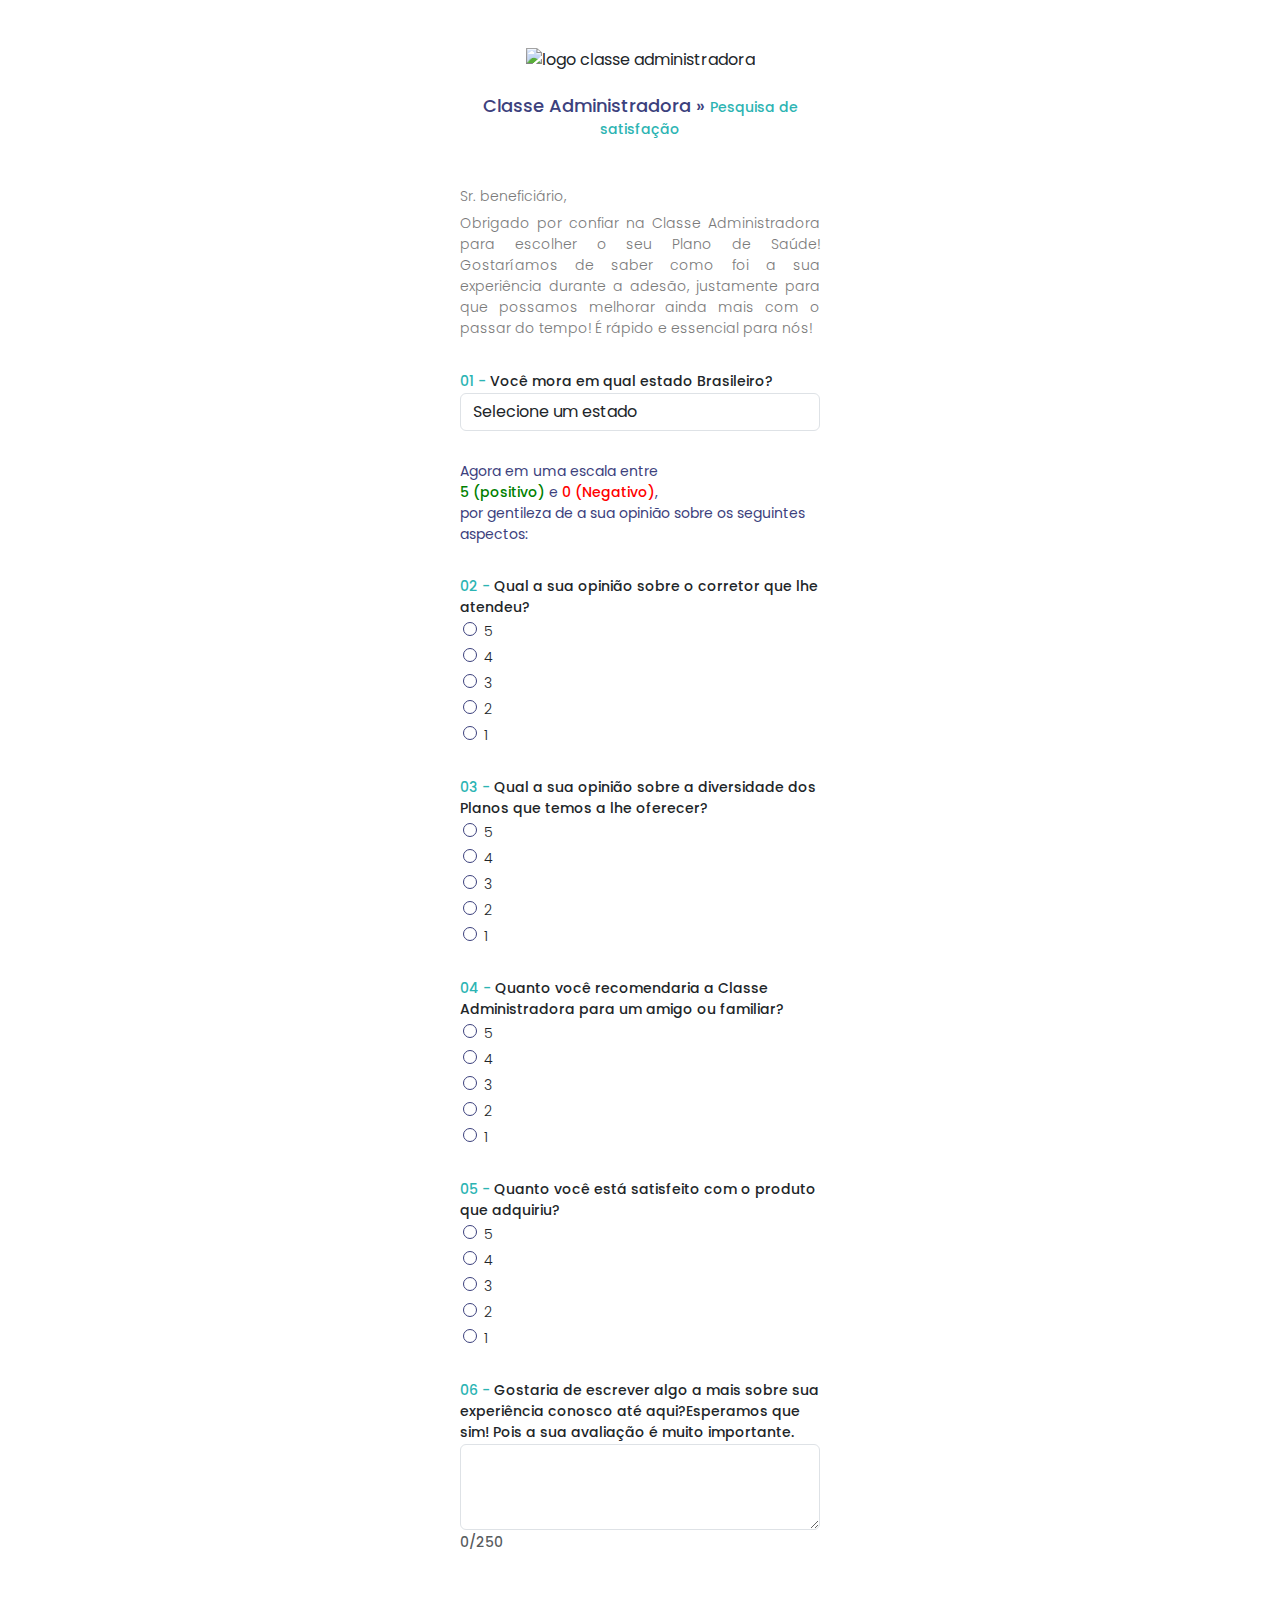
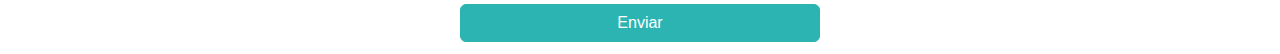
==== classe-administradora/index.html @ 6dde9812 "first commit" ====
<!DOCTYPE html>
<html lang="pt-BR">

<head>
  <meta charset="UTF-8">
  <meta name="viewport" content="width=device-width, initial-scale=1.0">
  <title>Classe Administradora - Pesquisa</title>
  <link rel="icon" href="https://classeadministradora.com.br/wp-content/uploads/2022/07/cropped-icone_classeadministradora.png" type="image/png">
  <link rel="stylesheet" href="https://cdn.jsdelivr.net/npm/bootstrap@5.3.0/dist/css/bootstrap.min.css">
  <script src="https://code.jquery.com/jquery-3.7.0.js" integrity="sha256-JlqSTELeR4TLqP0OG9dxM7yDPqX1ox/HfgiSLBj8+kM="
    crossorigin="anonymous"></script>
    <link rel="preconnect" href="https://fonts.googleapis.com">
    <link rel="preconnect" href="https://fonts.gstatic.com" crossorigin>
    <link href="https://fonts.googleapis.com/css2?family=Poppins:wght@100;200;300;400;500;700;900&display=swap" rel="stylesheet">
  <link rel="stylesheet" href="style.css">

</head>

<body>
  <div class="container mt-5">
    <div class="cabecalho">
      <div class="logo">
        <img src="https://classeadministradora.com.br/wp-content/uploads/2022/07/Logo-Classe-Administradora_Original-1.png" alt="logo classe administradora"><br>
        <h3> Classe Administradora » <span> Pesquisa de satisfação</span> </h3>
      </div>
      <h2>Sr. beneficiário,</h2>
      <p>Obrigado por confiar na Classe Administradora para escolher o seu Plano de Saúde! Gostaríamos de saber como foi a sua
        experiência durante a adesão, justamente para que possamos melhorar ainda mais com o passar do tempo! É rápido e
        essencial para nós!
      </p>
    </div>

    <form id="formulario">
      <!-- <div class="form-group">
        <label class="pergunta"><span>01 - </span>Qual seu gênero?</label>
        <div class="form-check">
          <input class="form-check-input" type="radio" name="q1" id="q1-1" value="Masculino" required>
          <label class="form-check-label" for="q1-1">Masculino</label>
        </div>
        <div class="form-check">
          <input class="form-check-input" type="radio" name="q1" id="q1-2" value="Feminino">
          <label class="form-check-label" for="q1-2">Feminino</label>
        </div>
        <div class="form-check">
          <input class="form-check-input" type="radio" name="q1" id="q1-3" value="Outro">
          <label class="form-check-label" for="q1-3">Outro</label>
        </div>
      </div>

      <div class="form-group">
        <label class="pergunta"><span>02 - </span>Qual sua faixa etária?</label>
        <div class="form-check">
          <input class="form-check-input" type="radio" name="q2" id="q2-1" value="18-25" required>
          <label class="form-check-label" for="q2-1">18 - 25</label>
        </div>
        <div class="form-check">
          <input class="form-check-input" type="radio" name="q2" id="q2-2" value="26-30">
          <label class="form-check-label" for="q2-2">26-30</label>
        </div>
        <div class="form-check">
          <input class="form-check-input" type="radio" name="q2" id="q2-3" value="31-35">
          <label class="form-check-label" for="q2-3">31 - 35</label>
        </div>

        <div class="form-check">
          <input class="form-check-input" type="radio" name="q2" id="q2-4" value="36-40">
          <label class="form-check-label" for="q2-4">36 - 40</label>
        </div>
        <div class="form-check">
          <input class="form-check-input" type="radio" name="q2" id="q2-5" value="41-45">
          <label class="form-check-label" for="q2-5">41 - 45</label>
        </div>
        <div class="form-check">
          <input class="form-check-input" type="radio" name="q2" id="q2-6" value="46-50">
          <label class="form-check-label" for="q2-6">46 - 50</label>
        </div>
        <div class="form-check">
          <input class="form-check-input" type="radio" name="q2" id="q2-7" value="51-55">
          <label class="form-check-label" for="q2-7">51 - 55</label>
        </div>
        <div class="form-check">
          <input class="form-check-input" type="radio" name="q2" id="q2-8" value="56 ou mais">
          <label class="form-check-label" for="q2-8">56 ou mais</label>
        </div>
      </div> -->

      <div class="form-group">
        <label class="pergunta"><span>01 - </span>Você mora em qual estado Brasileiro? </label>
        <select class="form-control" id="q3" name="q3">
          <option value="" disabled selected>Selecione um estado</option>
          <option value="AC">Acre</option>
          <option value="AL">Alagoas</option>
          <option value="AP">Amapá</option>
          <option value="AM">Amazonas</option>
          <option value="BA">Bahia</option>
          <option value="CE">Ceará</option>
          <option value="DF">Distrito Federal</option>
          <option value="ES">Espírito Santo</option>
          <option value="GO">Goiás</option>
          <option value="MA">Maranhão</option>
          <option value="MT">Mato Grosso</option>
          <option value="MS">Mato Grosso do Sul</option>
          <option value="MG">Minas Gerais</option>
          <option value="PA">Pará</option>
          <option value="PB">Paraíba</option>
          <option value="PR">Paraná</option>
          <option value="PE">Pernambuco</option>
          <option value="PI">Piauí</option>
          <option value="RJ">Rio de Janeiro</option>
          <option value="RN">Rio Grande do Norte</option>
          <option value="RS">Rio Grande do Sul</option>
          <option value="RO">Rondônia</option>
          <option value="RR">Roraima</option>
          <option value="SC">Santa Catarina</option>
          <option value="SP">São Paulo</option>
          <option value="SE">Sergipe</option>
          <option value="TO">Tocantins</option>
        </select>
      </div>

      <div class="form-group">
        <label class="titulo">Agora em uma escala entre <br> <span class="green"> 5 (positivo)</span> e <span
            class="red">0 (Negativo)</span>, <br> por gentileza de a sua opinião sobre os seguintes aspectos:</label>
      </div>
      <div class="form-group">
        <label class="pergunta"><span>02 - </span>Qual a sua opinião sobre o corretor que lhe atendeu?</label>
        <div class="form-check">
          <input class="form-check-input" type="radio" name="q4" id="q4-1" value="5" required>
          <label class="form-check-label" for="q4-1">5</label>
        </div>
        <div class="form-check">
          <input class="form-check-input" type="radio" name="q4" id="q4-2" value="4">
          <label class="form-check-label" for="q4-2">4</label>
        </div>
        <div class="form-check">
          <input class="form-check-input" type="radio" name="q4" id="q4-3" value="3">
          <label class="form-check-label" for="q4-3">3</label>
        </div>
        <div class="form-check">
          <input class="form-check-input" type="radio" name="q4" id="q4-4" value="2">
          <label class="form-check-label" for="q4-4">2</label>
        </div>
        <div class="form-check">
          <input class="form-check-input" type="radio" name="q4" id="q4-5" value="1">
          <label class="form-check-label" for="q4-5">1</label>
        </div>
      </div>

      <div class="form-group">
        <label class="pergunta"><span>03 - </span>Qual a sua opinião sobre a diversidade dos Planos que temos a lhe
          oferecer?</label>
        <div class="form-check">
          <input class="form-check-input" type="radio" name="q5" id="q5-1" value="5" required>
          <label class="form-check-label" for="q5-1">5</label>
        </div>
        <div class="form-check">
          <input class="form-check-input" type="radio" name="q5" id="q5-2" value="4">
          <label class="form-check-label" for="q5-2">4</label>
        </div>
        <div class="form-check">
          <input class="form-check-input" type="radio" name="q5" id="q5-3" value="3">
          <label class="form-check-label" for="q5-3">3</label>
        </div>
        <div class="form-check">
          <input class="form-check-input" type="radio" name="q5" id="q5-4" value="2">
          <label class="form-check-label" for="q5-4">2</label>
        </div>
        <div class="form-check">
          <input class="form-check-input" type="radio" name="q5" id="q5-5" value="1">
          <label class="form-check-label" for="q5-5">1</label>
        </div>
      </div>

      <div class="form-group">
        <label class="pergunta"><span>04 - </span>Quanto você recomendaria a Classe Administradora para um amigo ou
          familiar?</label>
        <div class="form-check">
          <input class="form-check-input" type="radio" name="q6" id="q6-1" value="5" required>
          <label class="form-check-label" for="q6-1">5</label>
        </div>
        <div class="form-check">
          <input class="form-check-input" type="radio" name="q6" id="q6-2" value="4">
          <label class="form-check-label" for="q6-2">4</label>
        </div>
        <div class="form-check">
          <input class="form-check-input" type="radio" name="q6" id="q5-3" value="3">
          <label class="form-check-label" for="q6-3">3</label>
        </div>
        <div class="form-check">
          <input class="form-check-input" type="radio" name="q6" id="q6-4" value="2">
          <label class="form-check-label" for="q6-4">2</label>
        </div>
        <div class="form-check">
          <input class="form-check-input" type="radio" name="q6" id="q6-5" value="1">
          <label class="form-check-label" for="q6-5">1</label>
        </div>
      </div>

      <div class="form-group">
        <label class="pergunta"><span>05 - </span>Quanto você está satisfeito com o produto que adquiriu?</label>
        <div class="form-check">
          <input class="form-check-input" type="radio" name="q7" id="q7-1" value="5" required>
          <label class="form-check-label" for="q7-1">5</label>
        </div>
        <div class="form-check">
          <input class="form-check-input" type="radio" name="q7" id="q7-2" value="4">
          <label class="form-check-label" for="q7-2">4</label>
        </div>
        <div class="form-check">
          <input class="form-check-input" type="radio" name="q7" id="q7-3" value="3">
          <label class="form-check-label" for="q7-3">3</label>
        </div>
        <div class="form-check">
          <input class="form-check-input" type="radio" name="q7" id="q7-4" value="2">
          <label class="form-check-label" for="q7-4">2</label>
        </div>
        <div class="form-check">
          <input class="form-check-input" type="radio" name="q7" id="q7-5" value="1">
          <label class="form-check-label" for="q7-5">1</label>
        </div>
      </div>

      <div class="form-group">
        <label class="pergunta"><span>06 - </span>Gostaria de escrever algo a mais sobre sua experiência conosco até aqui?Esperamos que sim! Pois a sua avaliação é muito importante.</label>
	<textarea class="form-control" name="q8" id="q8" rows="3"></textarea>
<span class="contadorCaracteres text-muted" id="contador1">0/250</span>
        
      </div>
      <!-- Repita o mesmo padrão para as outras perguntas escalonadas e dicotômicas -->

      <div class="form-group">
        <div class="aguarde d-none" id="aguarde">
          <p> Enviando ... Aguarde</p>
        </div>
        <button type="submit" class="btn btn-primary" id="enviarPesquisa">Enviar</button>
      </div>
    </form>
    <div class="mensagens">
      <div class="obrigado d-none" id="obrigado">
        <p>
          Formulário enviado com SUCESSO! Muito obrigado, você será redirecionado em 2 segundos ...
        </p>
      </div>
      <div class="erro d-none" id="erro">
        <p>
          Ops, houve um ERRO! Pedimos por gentileza que tente mais uma vez!
        </p>
      </div>
      <div class="inline-error d-none" id="inline-error">
        <p>
          Faltou o preenchimento de algum campo, verifique os campos e tente novamente!
        </p>
      </div>
    </div>
  </div>

  <script src="https://cdn.jsdelivr.net/npm/bootstrap@5.3.0/dist/js/bootstrap.bundle.min.js"></script>
  <script src="script.js"></script>
</body>

</html>
---- classe-administradora/style.css ----
:root{
    --azulClaro: #2CB4B3;
    --azul: #3C417D;
    --color-text: #7a7a7a;
}

body{
    font-family: 'Poppins', sans-serif;
    width: 30%;
    margin: auto;
    padding-bottom: 12px;
}

.logo{
    text-align: center;
    margin-bottom: 50px;
}

img{
    width: 190px;
	margin-bottom: 23px;
}

h3 {
    text-align: center;
    font-weight: 500;
    font-size: 18px;
    color: var(--azul);
}

h3 span{
    color: var(--azulClaro);
}

h2, p{
    font-weight: 300;
    color: var(--color-text);
    font-size: 14px;
}
.container{
    justify-content: space-between;
}
.form-group{
    margin-top: 30px;
}
span{
    color: var(--azulClaro);
    font-weight: 500;
    font-size: 14px;
}
.pergunta{
    font-weight: 500;
}

label, input{
    font-weight: 300;
    font-size: 14px;
}

select option{
    font-weight: 300;
    font-size: 14px;
}

input[type="radio"]{
    border: 1px solid var(--azul) 
}

input[type="radio"]:checked {
    background-color: var(--azulClaro);
}

.green {
    color: green;
}

.red {
    color: red;
}

.cabecalho p{
    font-weight: 300;
    text-align: justify;
}

.atencao{
    font-weight: 500;
    color: red;
}

.btn-primary{
    margin-top: 20px;
    width: 100%;
    background-color: var(--azulClaro);
    font-family: 'Kanit', sans-serif;
    border-color: var(--azulClaro);
}

.btn-primary:hover{
    margin-top: 20px;
    margin-bottom: 20px;
    width: 100%;
    background-color: var(--azul);
    font-family: 'Kanit', sans-serif;
    border-color: var(--azul);
}

.obrigado p{
    font-weight: 300;
    text-align: center;
    color: var(--azul);
}

.erro p{
    font-weight: 500;
    text-align: center;
    color:red;
}

.inline-error p{
    font-weight: 500;
    text-align: center;
    color: darkorange;
}

.titulo {
    color: var(--azul);
    font-weight: 400;
}
.aguarde{
    display: flex;
    flex-direction: row;
    justify-content: center;
}

.aguarde p{
    background: var(--azul);
    color: #fff;
    text-align: center;
    padding: 5px;
    border-radius: 2px;
    width: fit-content;

}


@media (max-width: 600px) {
    body{
        width: 90%;
        background-image: url(/img/background.png);
        background-position: inherit;
        background-repeat: no-repeat;
        background-size: 25px;
    }
    
}
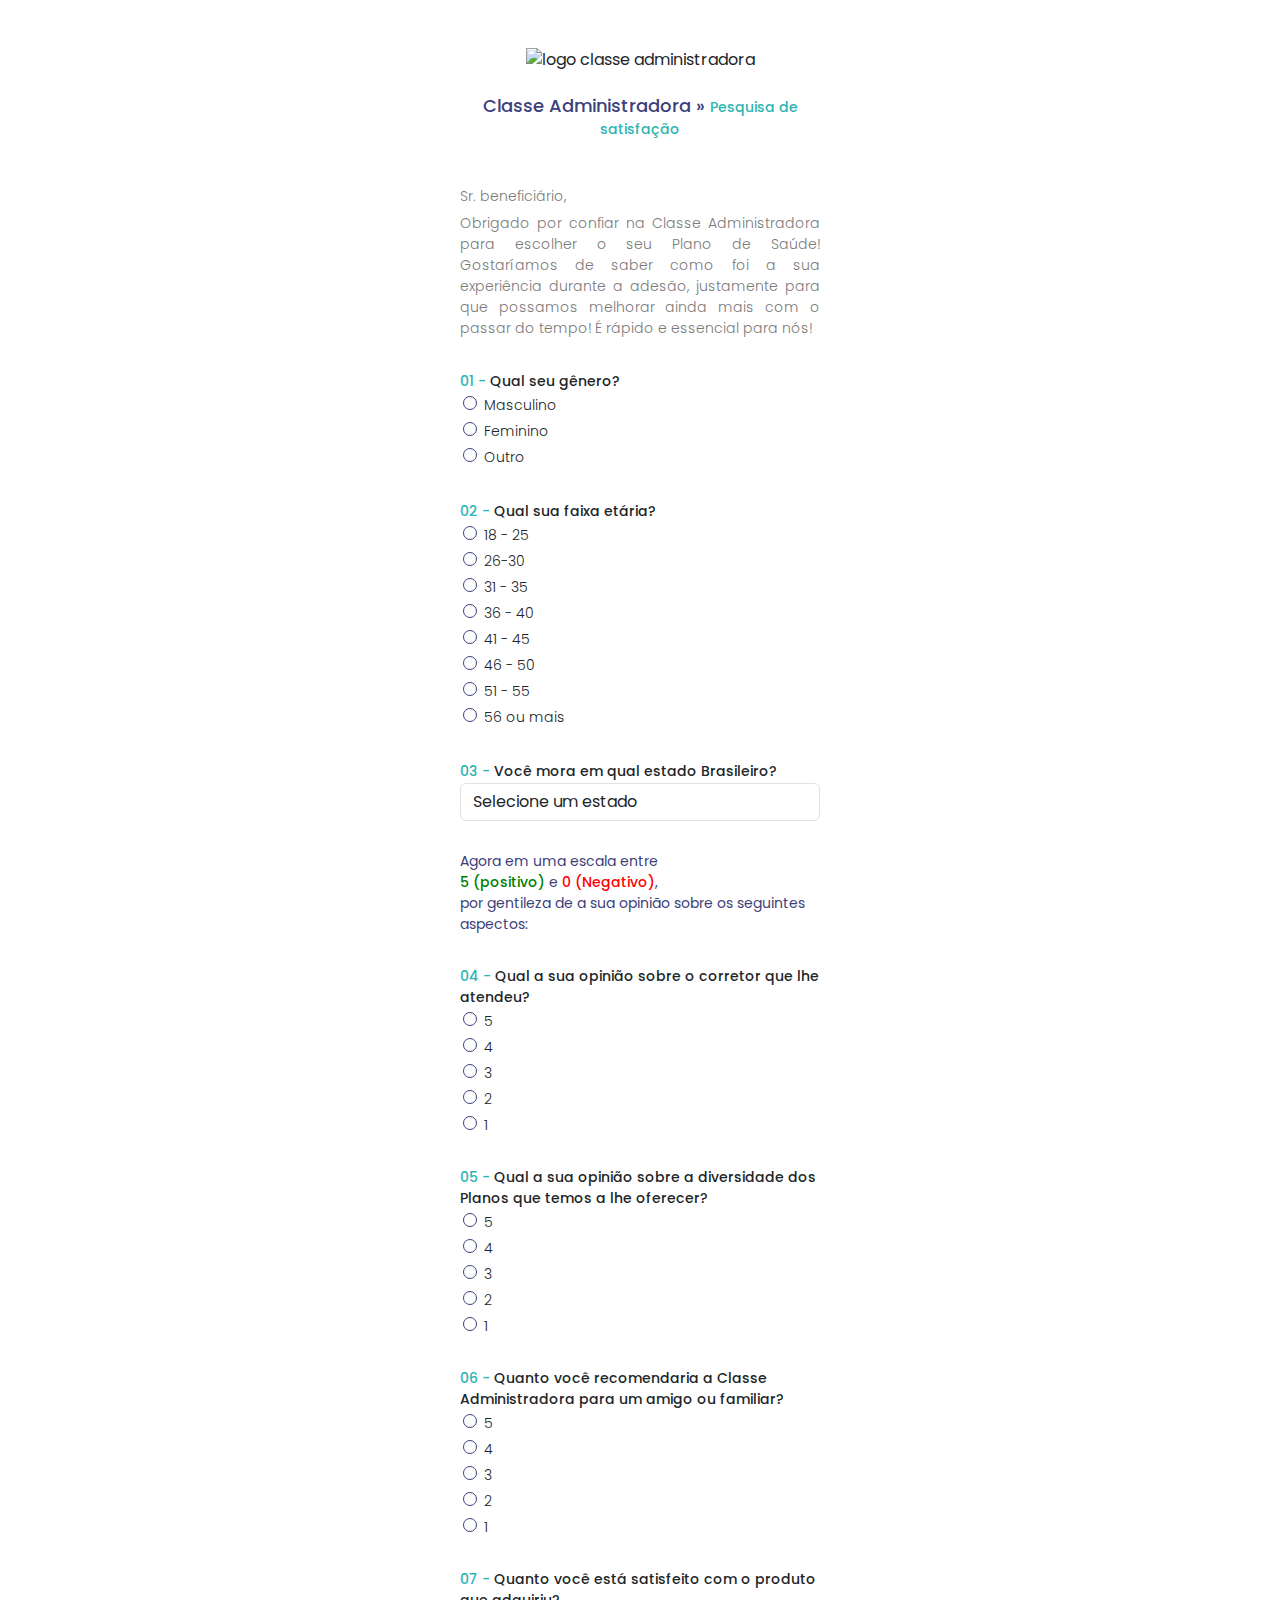
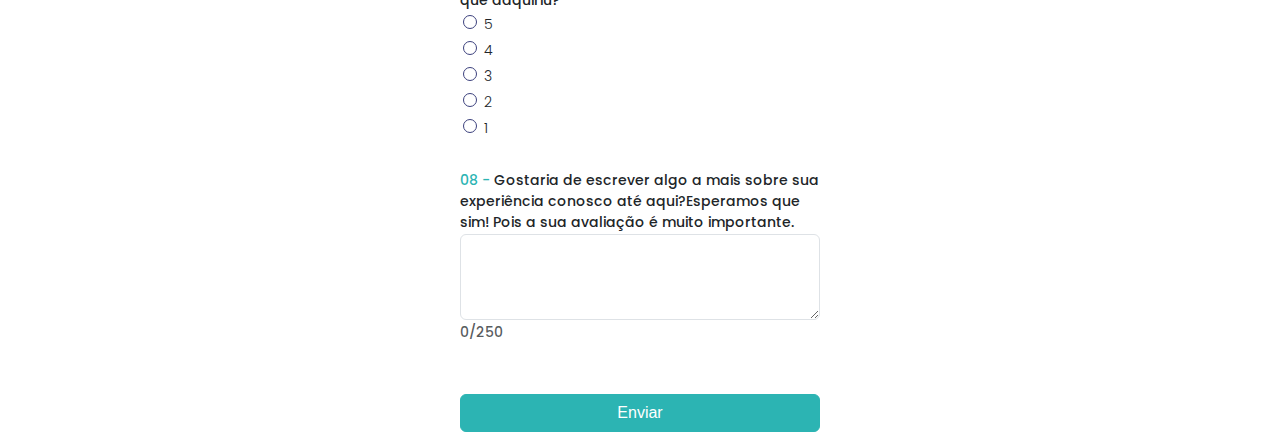
==== commit 7d9cd08f: "perguntas reinseridas" ====
--- a/classe-administradora/index.html
+++ b/classe-administradora/index.html
@@ -31,7 +31,7 @@
     </div>
 
     <form id="formulario">
-      <!-- <div class="form-group">
+      <div class="form-group">
         <label class="pergunta"><span>01 - </span>Qual seu gênero?</label>
         <div class="form-check">
           <input class="form-check-input" type="radio" name="q1" id="q1-1" value="Masculino" required>
@@ -82,10 +82,10 @@
           <input class="form-check-input" type="radio" name="q2" id="q2-8" value="56 ou mais">
           <label class="form-check-label" for="q2-8">56 ou mais</label>
         </div>
-      </div> -->
-
-      <div class="form-group">
-        <label class="pergunta"><span>01 - </span>Você mora em qual estado Brasileiro? </label>
+      </div>
+
+      <div class="form-group">
+        <label class="pergunta"><span>03 - </span>Você mora em qual estado Brasileiro? </label>
         <select class="form-control" id="q3" name="q3">
           <option value="" disabled selected>Selecione um estado</option>
           <option value="AC">Acre</option>
@@ -123,7 +123,7 @@
             class="red">0 (Negativo)</span>, <br> por gentileza de a sua opinião sobre os seguintes aspectos:</label>
       </div>
       <div class="form-group">
-        <label class="pergunta"><span>02 - </span>Qual a sua opinião sobre o corretor que lhe atendeu?</label>
+        <label class="pergunta"><span>04 - </span>Qual a sua opinião sobre o corretor que lhe atendeu?</label>
         <div class="form-check">
           <input class="form-check-input" type="radio" name="q4" id="q4-1" value="5" required>
           <label class="form-check-label" for="q4-1">5</label>
@@ -147,7 +147,7 @@
       </div>
 
       <div class="form-group">
-        <label class="pergunta"><span>03 - </span>Qual a sua opinião sobre a diversidade dos Planos que temos a lhe
+        <label class="pergunta"><span>05 - </span>Qual a sua opinião sobre a diversidade dos Planos que temos a lhe
           oferecer?</label>
         <div class="form-check">
           <input class="form-check-input" type="radio" name="q5" id="q5-1" value="5" required>
@@ -172,7 +172,7 @@
       </div>
 
       <div class="form-group">
-        <label class="pergunta"><span>04 - </span>Quanto você recomendaria a Classe Administradora para um amigo ou
+        <label class="pergunta"><span>06 - </span>Quanto você recomendaria a Classe Administradora para um amigo ou
           familiar?</label>
         <div class="form-check">
           <input class="form-check-input" type="radio" name="q6" id="q6-1" value="5" required>
@@ -197,7 +197,7 @@
       </div>
 
       <div class="form-group">
-        <label class="pergunta"><span>05 - </span>Quanto você está satisfeito com o produto que adquiriu?</label>
+        <label class="pergunta"><span>07 - </span>Quanto você está satisfeito com o produto que adquiriu?</label>
         <div class="form-check">
           <input class="form-check-input" type="radio" name="q7" id="q7-1" value="5" required>
           <label class="form-check-label" for="q7-1">5</label>
@@ -221,7 +221,7 @@
       </div>
 
       <div class="form-group">
-        <label class="pergunta"><span>06 - </span>Gostaria de escrever algo a mais sobre sua experiência conosco até aqui?Esperamos que sim! Pois a sua avaliação é muito importante.</label>
+        <label class="pergunta"><span>08 - </span>Gostaria de escrever algo a mais sobre sua experiência conosco até aqui?Esperamos que sim! Pois a sua avaliação é muito importante.</label>
 	<textarea class="form-control" name="q8" id="q8" rows="3"></textarea>
 <span class="contadorCaracteres text-muted" id="contador1">0/250</span>
         
